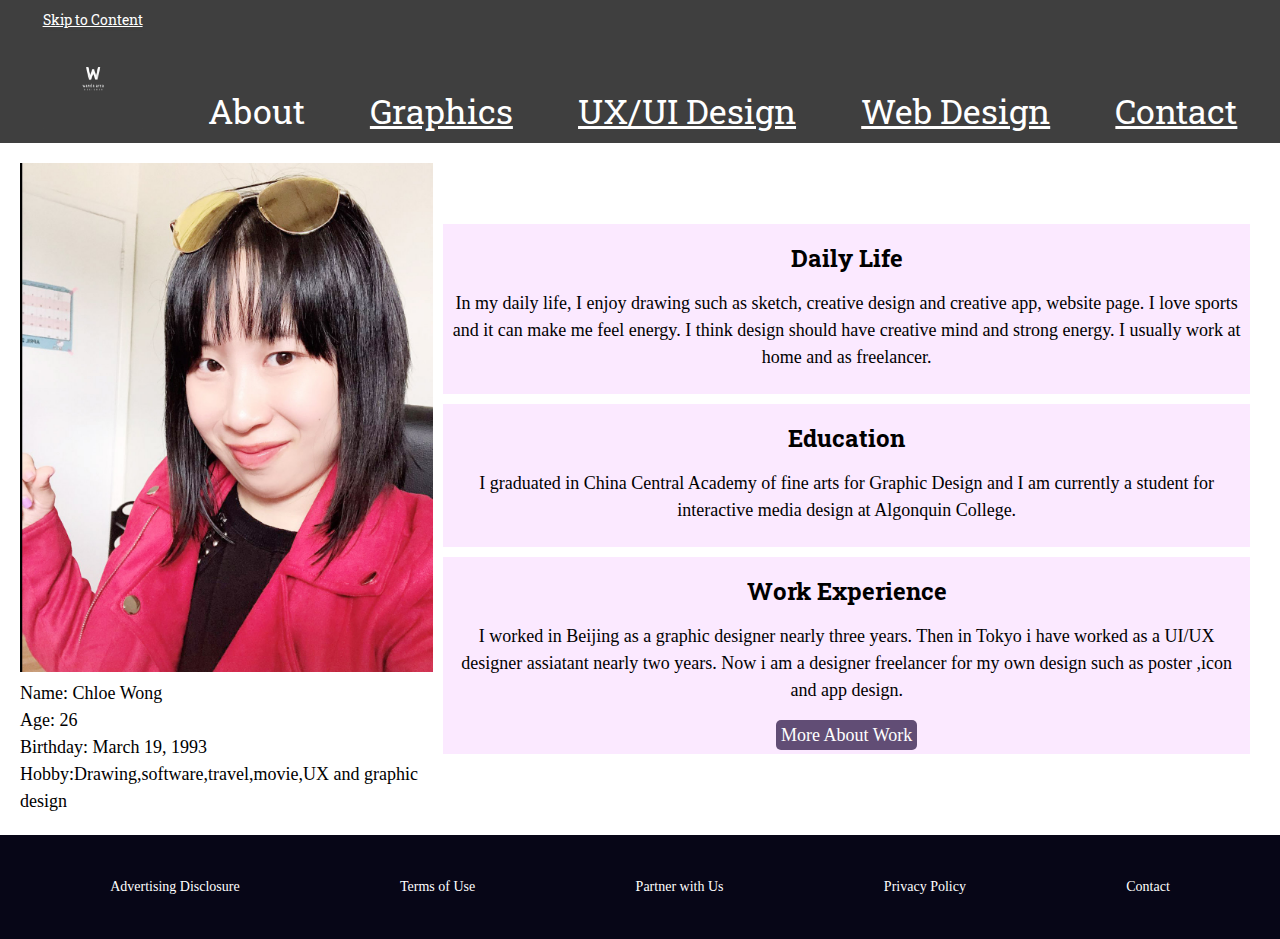
==== about.html @ f64931d9 "fixed wording" ====
<!DOCTYPE html>
<html lang="en">

<head>
    <meta charset="UTF-8">
    <title>About</title>
    <link rel="stylesheet" href="css/style.css">
</head>

<body>
    <!-- partial:index.partial.html -->
    <div class='navBar gray' role='navigation'>
        <div id='navigationIcon'>
            <a href='#aboutRow'>Skip to Content</a>
            <a aria-label="Home Page" href="index.html"><img src="images/11.jpg" alt="Chloe Wong Logo"></a>
        </div>
        <div class='navText'>About</div>
        <a href='graphics.html'>Graphics</a>
        <a href='tattoos.html'>UX/UI Design</a>
        <a href='fashion.html'>Web Design</a>
        <a href='contact.html'>Contact</a>
    </div>

    <div id='aboutRow' role='main'>
        <div class='aboutProfile'>
            <img src="images/2.jpg" alt="Chloe Wong Logo">
            <div class='aboutText'>Name: Chloe Wong</div>
            <div class='aboutText'>Age: 26</div>
            <div class='aboutText'>Birthday: March 19, 1993</div>
            <div class='aboutText'>Hobby:Drawing,software,travel,movie,UX and graphic design</div>
        </div>

        <div class='aboutLinksRow'>
            <div class='pink aboutLink'>
                <h1>Daily Life</h1>
                <p>In my daily life, I enjoy drawing such as sketch, creative design and creative app, website page.
                    I love sports and it can make me feel energy. I think design should have creative mind and strong energy.
                    I usually work at home and as freelancer.</p>
            </div>

            <div class='pink aboutLink'>
                <h1>Education</h1>
                <p>I graduated in China Central Academy of fine arts for Graphic Design and I am currently a student for interactive media design at Algonquin College.</p>
            </div>

            <div class='pink aboutLink'>
                <h1>Work Experience</h1>
                <p>I worked in Beijing as a graphic designer nearly three years. Then in Tokyo i have worked as a UI/UX designer assiatant nearly two years. 
                Now i am a designer freelancer for my own design such as poster ,icon and app design.</p>
                <a class='specialButton'>More About Work</a>
            </div>

        </div>
    </div>

    <div class='footer' role="contentinfo">
        <div class='footerText'>
            <p>Advertising Disclosure</p>
            <p>Terms of Use</p>
            <p>Partner with Us</p>
            <p>Privacy Policy</p>
            <p>Contact</p>
        </div>
        <div class='footerLinks'>
            
        </div>
    </div>
    <!-- partial -->

</body>

</html>
---- css/style.css ----
@import url('https://fonts.googleapis.com/css?family=Roboto+Slab&display=swap');

html {
    font-size: 62.5%;
}

body {
    font-size: 1.4rem;
    margin: 0;
}

h1 {
    font-size: 3.4rem;
    font-family: "Roboto Slab";
}

.navBar {
    display: flex;
    justify-content: space-around;
    padding: 1rem;
    align-items: flex-end;
    flex-wrap: wrap;
}

.navText {
    color: white;
    font-size: 3.4rem;
    font-family: "Roboto Slab";
}

.navBar a {
    color: white;
    font-size: 3.4rem;
    text-decoration: underline;
    font-family: "Roboto Slab";
    transition: all .2s ease-in-out;
}

.navBar a:hover {
    text-decoration: none;
    transform: scale(1.1);
}

.gray {
    background-color: #3f3f3f;
}

.pink {
    background-color: #fbe9ff;
}

.mainContentRow {
    display: flex;
    justify-content: space-around;
    padding: 4rem;
    flex-wrap: wrap;
}

#navigationIcon {
    display: flex;
    flex-direction: column;
}

#navigationIcon a {
    font-size: 1.4rem;
}

#profilePicture {
    display: flex;
    justify-content: center;
    width: 50rem;
    margin: auto;
}

#profilePicture :hover{
    -webkit-animation: wiggle 0.25s infinite;
}

@keyframes wiggle {
    0% {
        -moz-transform: rotate(-1deg);
    }
    50% {
        -moz-transform: rotate(1deg);
    }
}

#profileText {
    text-align: center;
    font-size: 2rem;
    width: 50rem;
    margin: auto;
    line-height: 1.5em;
}

.specialButton {
    background-color: #614d75;
    color: white;
    padding: 0.5rem;
    border-radius: 0.5rem;
}


#profilePicture img {
    width: 100%;
    height: 100%;
}


.imageDisplayRow img {

    width: 20rem;
    height: 20rem;

}

#navigationIcon img {
    width: 10rem;
    height: 10rem;
}

.aboutProfile img {
    width: 100%;
    height: 100%;
}





.imageDisplayRow {
    flex-wrap: wrap;
    display: flex;
    justify-content: space-around;
    padding: 1rem;
    align-items: flex-end;
}

.footer {
    color: white;
    background-color: #070617;
    padding: 3rem;
}

.footerText {
    display: flex;
    justify-content: space-around;
}

.footerLinks {
    display: flex;
    justify-content: flex-start;
}

.footerLinks img {
    margin: 0.5rem;
}

#aboutRow {
    display: flex;
    justify-content: space-around;
    font-size: 1.8rem;
    padding: 2rem;
    line-height: 1.5em;
}

.aboutProfile {
    width: 50rem;
    margin: auto;
}

.aboutLinksRow {
    width: 100rem;
    margin: auto;
}

.aboutLinksRow h1 {
    font-size: 2.4rem;
}

.aboutLink {
    text-align: center;
    padding: 0.5rem;
    margin: 1rem;
}

#graphicsRow {
    display: flex;
    justify-content: space-around;
    flex-wrap: wrap;
    margin: 1rem;
    padding: 1rem;
}

#graphicsTitle {
    text-align: center;
}

#graphicsRow img {
    margin: auto;
    padding: 1rem;
    width: 50rem;
    height: 50rem;
}

#graphicsRow img:hover{
    -webkit-animation: wiggle 0.25s infinite;
}

#tattoosRow {
    padding: 1rem;
    margin: 1rem;
    display: flex;
    flex-direction: column;
}

.tattooContainer {
    display: flex;
    justify-content: space-around;
    margin: 1rem;

}

.tattooContainer img {

    width: 50rem;
    height: 50rem;
    margin: auto;
}

.footerLinks img {
    width: 5rem;
    height: 5rem;
    margin: auto;

}

.tattooContainer a {
    color: #cb8300;
    font-size: 2.4rem;
}

.tattooInfoBox {
    text-align: center;
    font-size: 1.8rem;
    margin: auto;
    width: 100rem;
}

#fashionRow {
    padding: 1rem;
    margin: 1rem;
    display: flex;
    flex-direction: column;
}

#contactRow {
    text-align: center;
    font-size: 1.8rem;
}

input[type=text],
select,
textarea {
    width: 100%;
    padding: 1.2rem;
    border: 0.1rem solid #ccc;
    border-radius: 0.4rem;
    box-sizing: border-box;
    margin-top: 0.6rem;
    margin-bottom: 1.6rem;
    resize: vertical;
    font-size: 1.6rem;
}

input[type=submit] {
    background-color: #4CAF50;
    color: white;
    padding: 1.2rem 2.0rem;
    border: none;
    border-radius: 0.4rem;
    cursor: pointer;
    font-size: 2.4rem;
}

input[type=submit]:hover {
    background-color: #45a049;
    font-size: 2.4rem;
}

.container {
    border-radius: 1rem;
    background-color: #f2f2f2;
    width: 50%;
    margin: auto;
    margin-top: 1rem;
    margin-bottom: 1rem;
    padding: 1rem;
    font-size: 2.4rem;
}
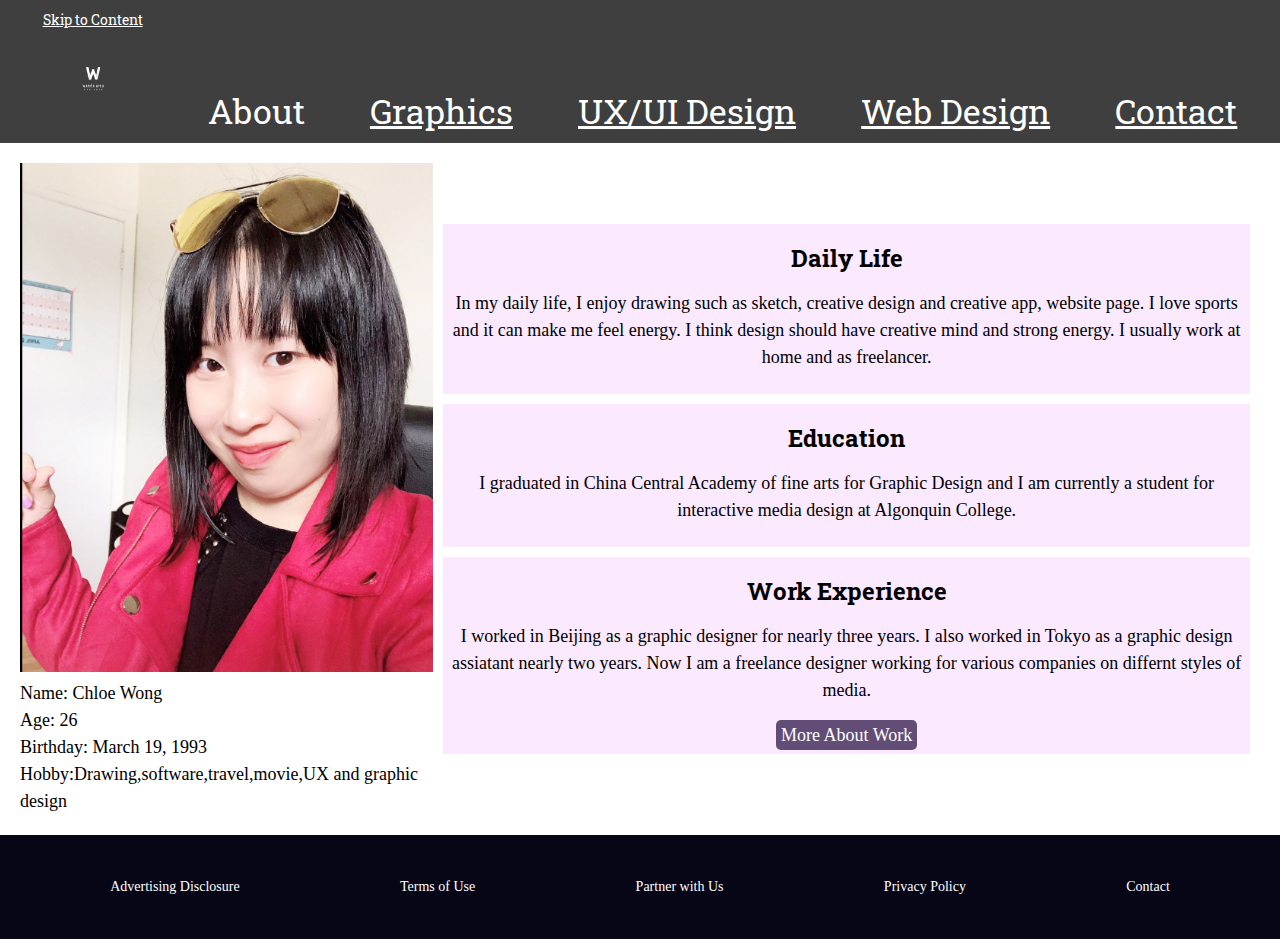
==== commit a0866847: "Update about.html" ====
--- a/about.html
+++ b/about.html
@@ -45,8 +45,8 @@
 
             <div class='pink aboutLink'>
                 <h1>Work Experience</h1>
-                <p>I worked in Beijing as a graphic designer nearly three years. Then in Tokyo i have worked as a UI/UX designer assiatant nearly two years. 
-                Now i am a designer freelancer for my own design such as poster ,icon and app design.</p>
+                <p>I worked in Beijing as a graphic designer for nearly three years. I also worked in Tokyo as a graphic design assiatant nearly two years. 
+                Now I am a freelance designer working for various companies on differnt styles of media.</p>
                 <a class='specialButton'>More About Work</a>
             </div>
 
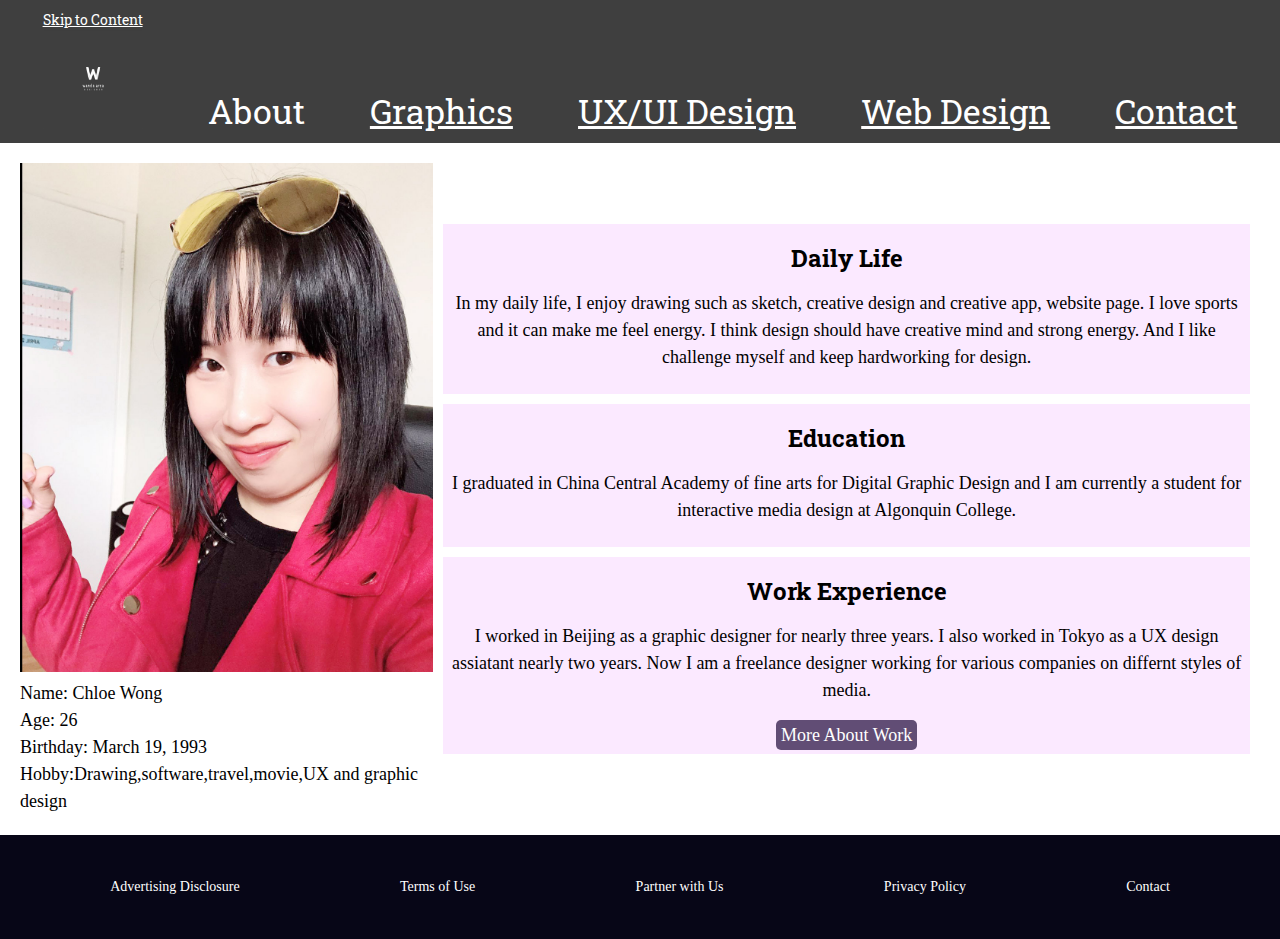
==== commit 54308708: "Update about.html" ====
--- a/about.html
+++ b/about.html
@@ -35,17 +35,17 @@
                 <h1>Daily Life</h1>
                 <p>In my daily life, I enjoy drawing such as sketch, creative design and creative app, website page.
                     I love sports and it can make me feel energy. I think design should have creative mind and strong energy.
-                    I usually work at home and as freelancer.</p>
+                    And I like challenge myself and keep hardworking for design.</p>
             </div>
 
             <div class='pink aboutLink'>
                 <h1>Education</h1>
-                <p>I graduated in China Central Academy of fine arts for Graphic Design and I am currently a student for interactive media design at Algonquin College.</p>
+                <p>I graduated in China Central Academy of fine arts for Digital Graphic Design and I am currently a student for interactive media design at Algonquin College.</p>
             </div>
 
             <div class='pink aboutLink'>
                 <h1>Work Experience</h1>
-                <p>I worked in Beijing as a graphic designer for nearly three years. I also worked in Tokyo as a graphic design assiatant nearly two years. 
+                <p>I worked in Beijing as a graphic designer for nearly three years. I also worked in Tokyo as a UX design assiatant nearly two years. 
                 Now I am a freelance designer working for various companies on differnt styles of media.</p>
                 <a class='specialButton'>More About Work</a>
             </div>
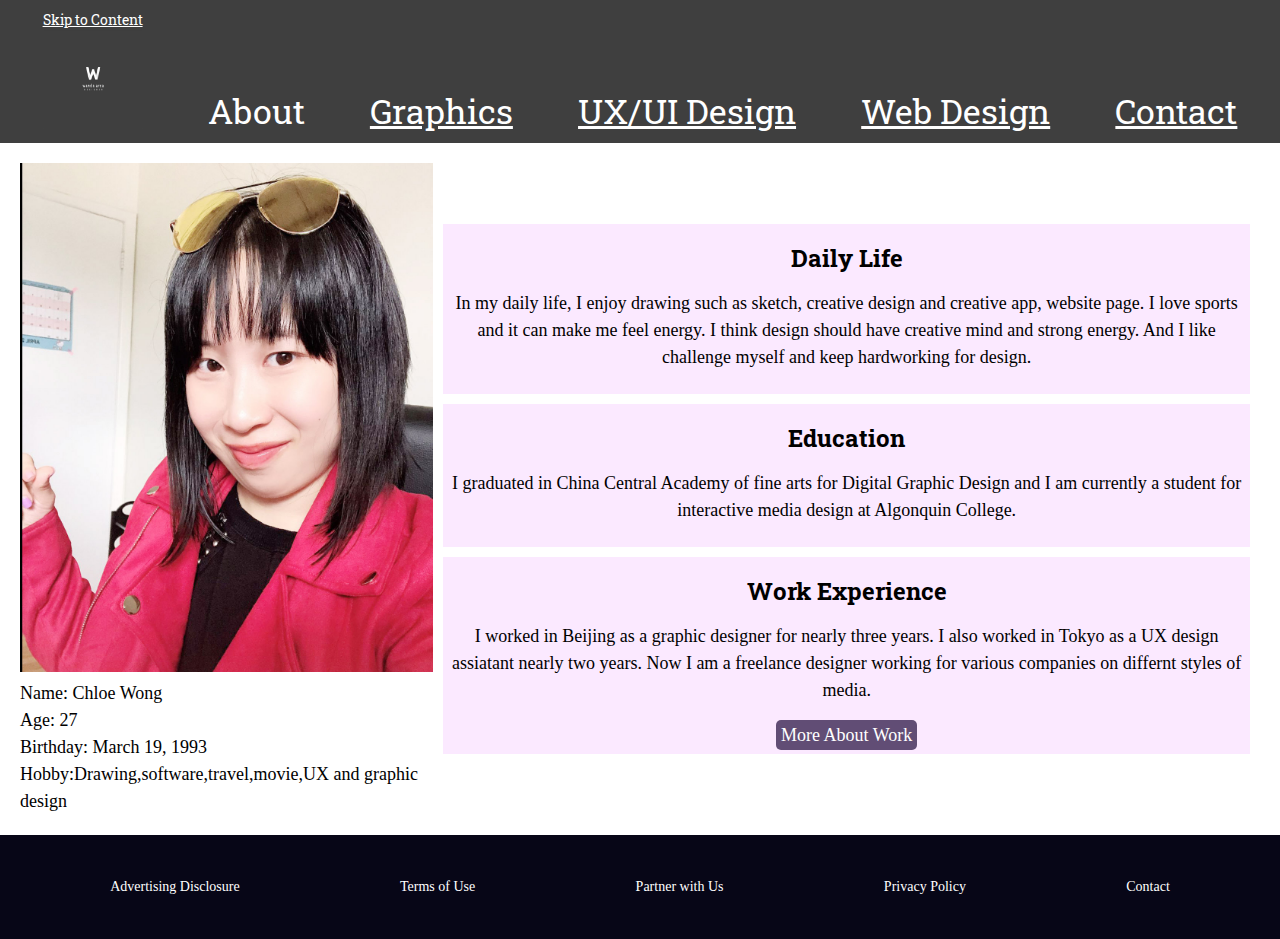
==== commit 6deb3584: "Update about.html" ====
--- a/about.html
+++ b/about.html
@@ -25,7 +25,7 @@
         <div class='aboutProfile'>
             <img src="images/2.jpg" alt="Chloe Wong Logo">
             <div class='aboutText'>Name: Chloe Wong</div>
-            <div class='aboutText'>Age: 26</div>
+            <div class='aboutText'>Age: 27</div>
             <div class='aboutText'>Birthday: March 19, 1993</div>
             <div class='aboutText'>Hobby:Drawing,software,travel,movie,UX and graphic design</div>
         </div>
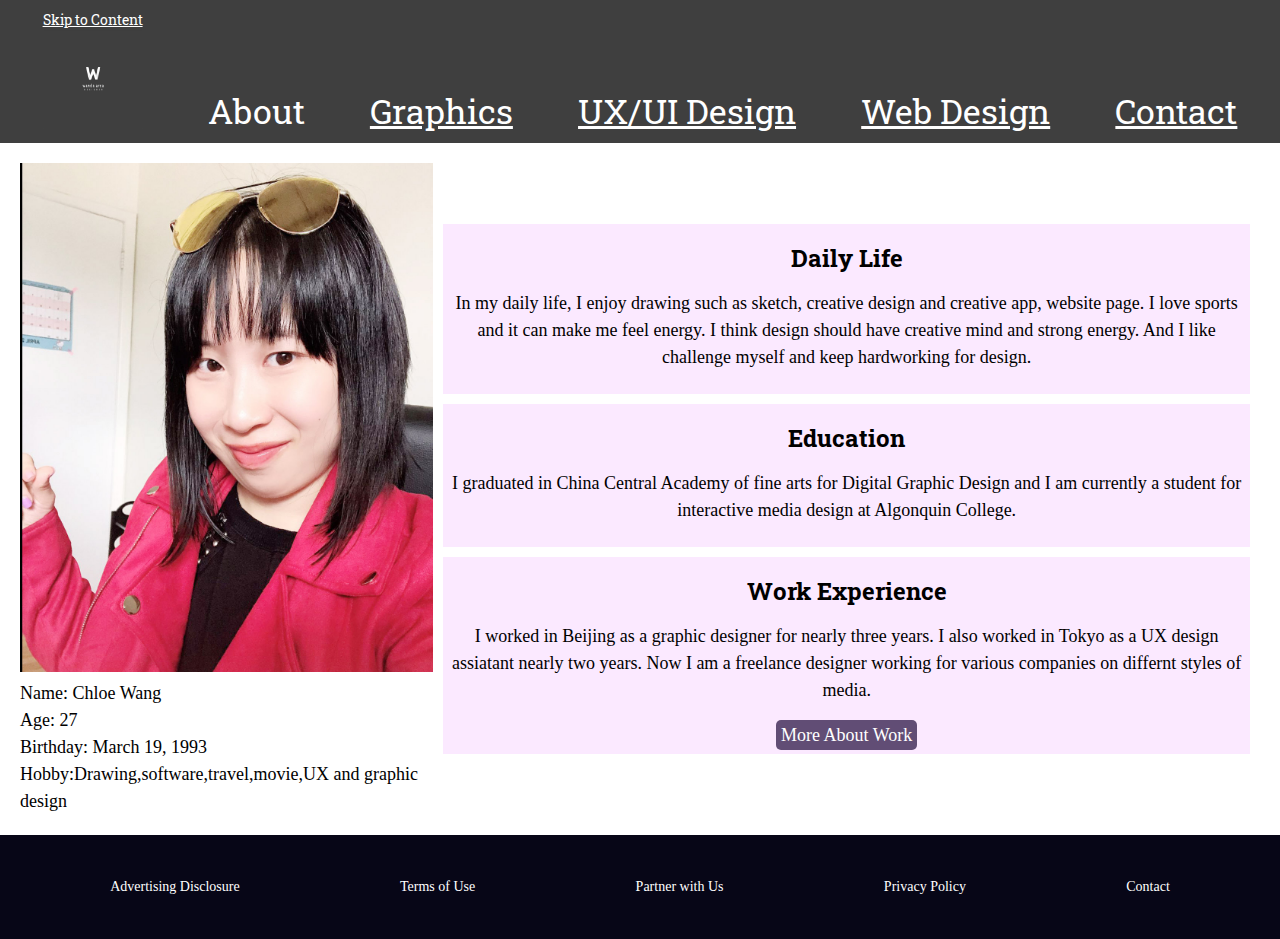
==== commit b3f36a99: "I changed the world" ====
--- a/about.html
+++ b/about.html
@@ -16,15 +16,15 @@
         </div>
         <div class='navText'>About</div>
         <a href='graphics.html'>Graphics</a>
-        <a href='tattoos.html'>UX/UI Design</a>
-        <a href='fashion.html'>Web Design</a>
+        <a href='UXUIDesign.html'>UX/UI Design</a>
+        <a href='WebDesign.html'>Web Design</a>
         <a href='contact.html'>Contact</a>
     </div>
 
     <div id='aboutRow' role='main'>
         <div class='aboutProfile'>
-            <img src="images/2.jpg" alt="Chloe Wong Logo">
-            <div class='aboutText'>Name: Chloe Wong</div>
+            <img src="images/2.jpg" alt="Chloe Wang Logo">
+            <div class='aboutText'>Name: Chloe Wang</div>
             <div class='aboutText'>Age: 27</div>
             <div class='aboutText'>Birthday: March 19, 1993</div>
             <div class='aboutText'>Hobby:Drawing,software,travel,movie,UX and graphic design</div>
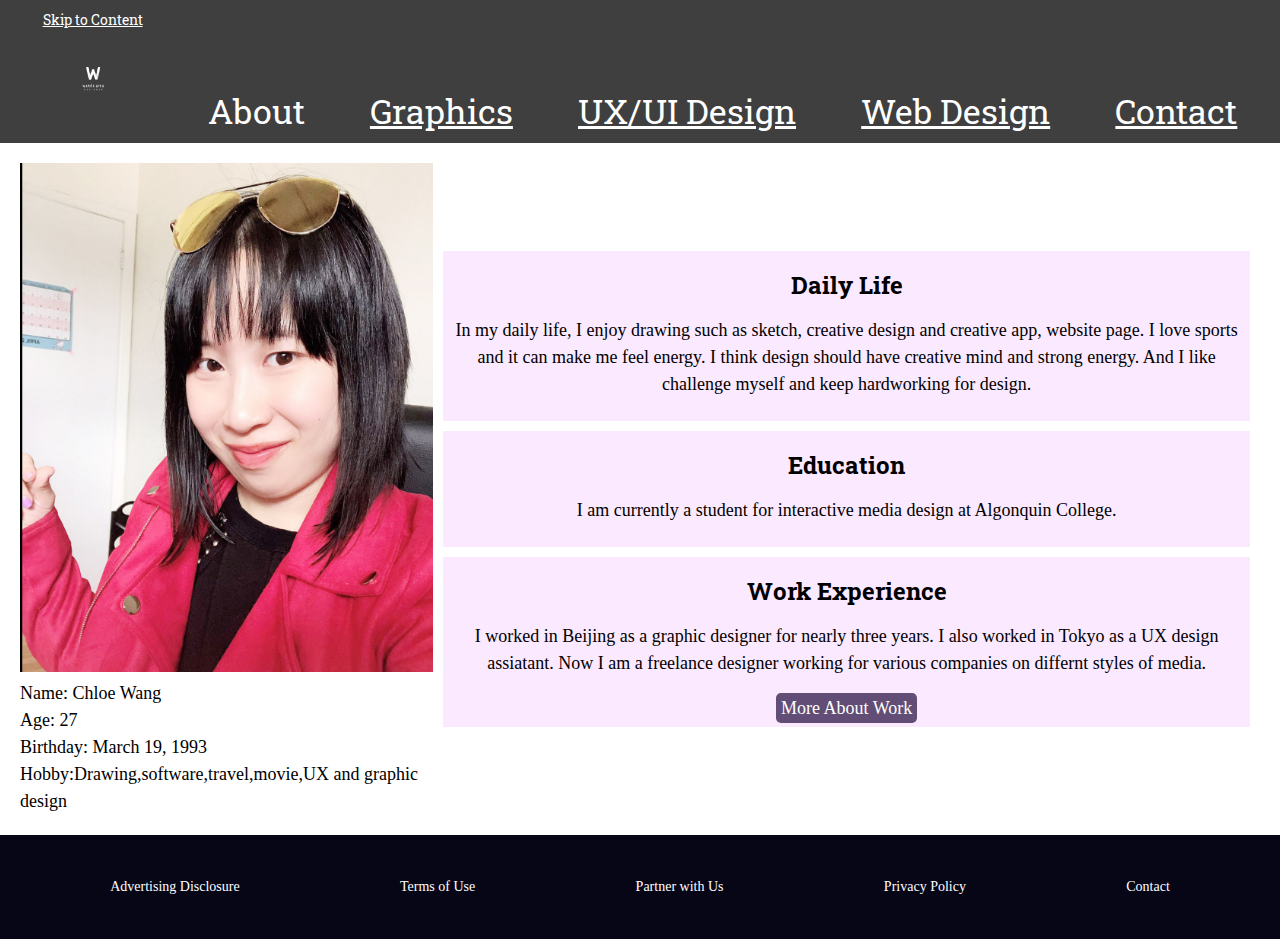
==== commit a3f17351: "Update about.html" ====
--- a/about.html
+++ b/about.html
@@ -40,12 +40,12 @@
 
             <div class='pink aboutLink'>
                 <h1>Education</h1>
-                <p>I graduated in China Central Academy of fine arts for Digital Graphic Design and I am currently a student for interactive media design at Algonquin College.</p>
+                <p> I am currently a student for interactive media design at Algonquin College.</p>
             </div>
 
             <div class='pink aboutLink'>
                 <h1>Work Experience</h1>
-                <p>I worked in Beijing as a graphic designer for nearly three years. I also worked in Tokyo as a UX design assiatant nearly two years. 
+                <p>I worked in Beijing as a graphic designer for nearly three years. I also worked in Tokyo as a UX design assiatant. 
                 Now I am a freelance designer working for various companies on differnt styles of media.</p>
                 <a class='specialButton'>More About Work</a>
             </div>
